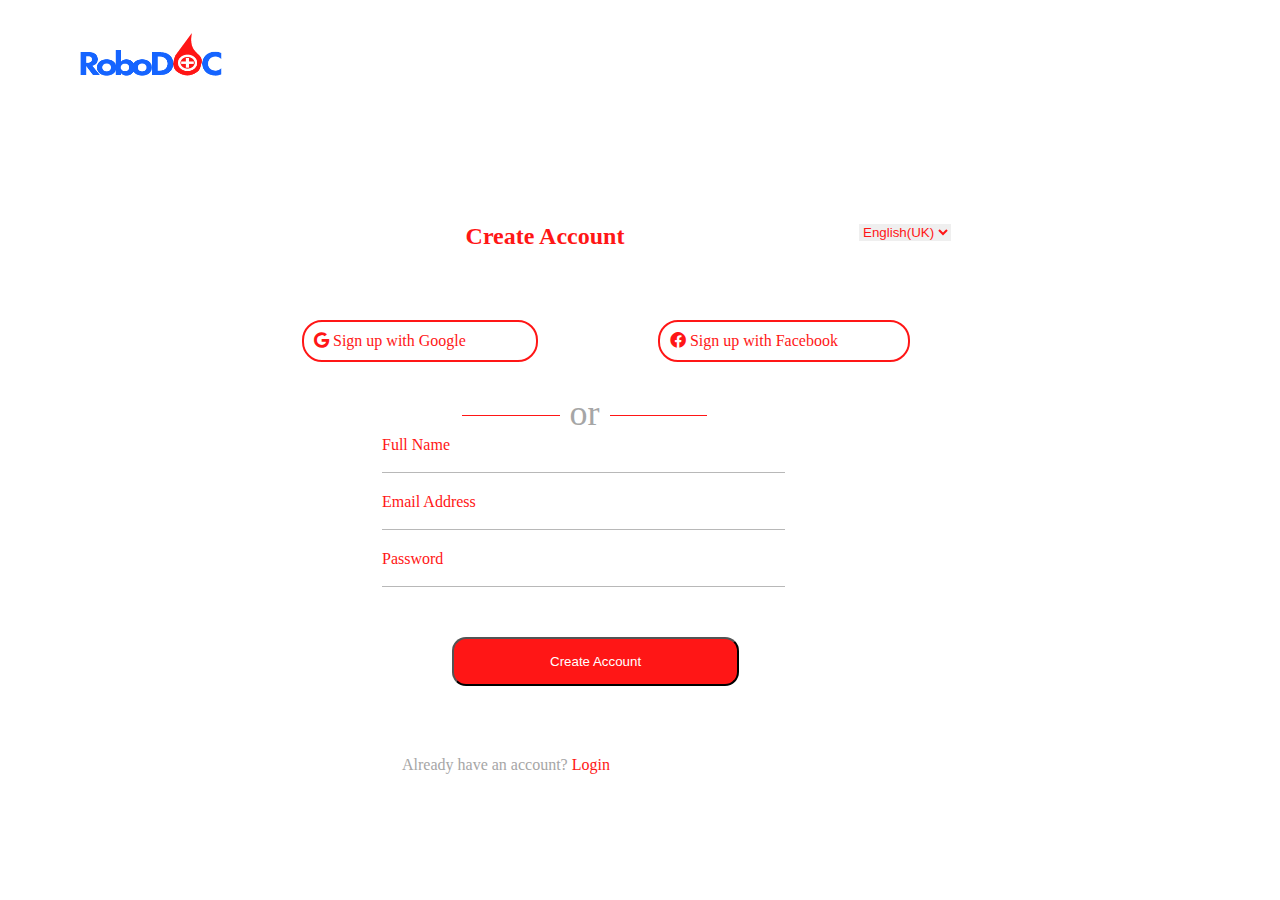
==== index.html @ ce80c857 "First commit" ====
<!DOCTYPE html>
<html lang="en">
<head>
    <meta charset="UTF-8">
    <meta http-equiv="X-UA-Compatible" content="IE=edge">
    <meta name="viewport" content="width=device-width, initial-scale=1.0">
    <link href="https://cdn.jsdelivr.net/npm/bootstrap@5.1.0/dist/css/bootstrap.min.css" rel="stylesheet" integrity="sha384-KyZXEAg3QhqLMpG8r+8fhAXLRk2vvoC2f3B09zVXn8CA5QIVfZOJ3BCsw2P0p/We" crossorigin="anonymous">
    <link rel="stylesheet" href="https://cdnjs.cloudflare.com/ajax/libs/font-awesome/6.0.0/css/all.min.css"/>
    <link href="signUp.css" rel="stylesheet">
    <title>Sign Up</title>
</head>
<body>
    <div class="logo"><img src="Assets/Asset 7.png" style="width: 291px; height: 121px; margin:25px 0 0 70px;"></div>
    <div class="container form-body">
        <form>
            <div class="lang">
                <select class="select">
                    <option>English(UK)</option>
                </select>
            </div>
            <div class="creatAc"><h2>Create Account</h2></div>
            <div class="social-media">
                <div class="sm-left">
                    <a href="#"><i class="fa-brands fa-google"></i> Sign up with Google</a>
                </div>
                <div class="sm-right">
                    </i><a href="#"><i class="fab fa-facebook"></i>    Sign up with Facebook</a>
                </div>
            </div>
            <div class="or">
                <div class="line"></div>
                <p><span>or</span></p>
                <div class="line"></div>
            </div>
            <div class="deets">
                <div>
                    <p>Full Name</p>
                    <input id="name" type="text" class="fName">
                </div>
                <div class="email">
                    <p>Email Address</p>
                    <input type="email" name="email" class="email">
                    <div class="divpass"><p>Password</p><input type="password" name="password" class="password">
                    <div><button>Create Account</button></div>
                    <div class="bottom-text"><p>Already have an account?    <a href="#">Login</a></p></div>
                </div>
            </div>

        </form>
    </div>
    <script src="https://cdn.jsdelivr.net/npm/bootstrap@5.1.0/dist/js/bootstrap.bundle.min.js" integrity="sha384-U1DAWAznBHeqEIlVSCgzq+c9gqGAJn5c/t99JyeKa9xxaYpSvHU5awsuZVVFIhvj" crossorigin="anonymous"></script>
</body>
</html>
---- signUp.css ----
/* .wrapper {
    margin: 100px auto;
    padding: 0px;
    display: block;
    /* width: 980px; */
    /* background: #f7f7f7; */
    /* min-width: 500px; */
    /* border: 2px solid;
    align-items:center;

} */ 

.container{  
    padding-top: 5vh;
    padding-bottom: 12.5vh;
    padding-left: 5vw;
    padding-right: 12.5vw;
    margin: 0 12.5vw;
}

.select{
    color: #FF1616;
    border-color:white;
    /* position: flex; */
    float:right;
    display: block;

}

.creatAc{
    color: #FF1616;
    text-align:center;
    display: block-inline;
}

.social-media{
    color: #FF1616;
    display:inline-flex;
    width: 900px;
    min-width: 500px;
    margin:30px 50px 20px 50px;
}

.social-media a{
    text-decoration:none;
    color: #FF1616;
    
}

.sm-left{
    border: 2px solid #FF1616;
    border-radius:20px;
    padding:10px;
    margin:20px;
    box-sizing:border-box;
    padding-right:70px;

}

.sm-right{
    border: 2px solid #FF1616;
    border-radius:20px;
    padding:10px;
    padding-right:70px;
    margin:20px;
    float:right;
    margin-left:100px;
    /* text-align:right; */
}

.or{
    /* display:inline-flex; */
    align-items:center;
    items:center;
    margin-left:230px;


    /* text-align:center; */
}

.or p{
    color: #A6A6A6;
    width: 50%; 
    text-align: center; 
    border-bottom: 1px solid #FF1616; 
    line-height: 0.1em;
    margin: 10px 0 20px;
    font-size:36px;
}

.or span { 
    background:#fff; 
    padding:0 10px; 
}

input{
    border-top-style: hidden;
    border-right-style: hidden;
    border-left-style: hidden;
    border-bottom-style: groove #B8B8B8;
    border-bottom-color:#B8B8B8;
    border-width:thin;
    width:70%;
}

.deets{
    align-items:center;
    float:center;
    margin-left:150px;
}
.deets p{
    margin-top: 20px;
    margin-bottom:0;
    color:#FF1616;
}

.deets button{
    padding: 15px 96px;
    background-color: #FF1616;
    border-radius:14px;
    color:white;
    margin:50px 50px 50px 70px;
}

.bottom-text{
    font-weight:500;
    margin-left:20px;
}

.bottom-text p{
    color: #A6A6A6;

}

.bottom-text a{
    color: #FF1616;
    text-decoration:none;
}
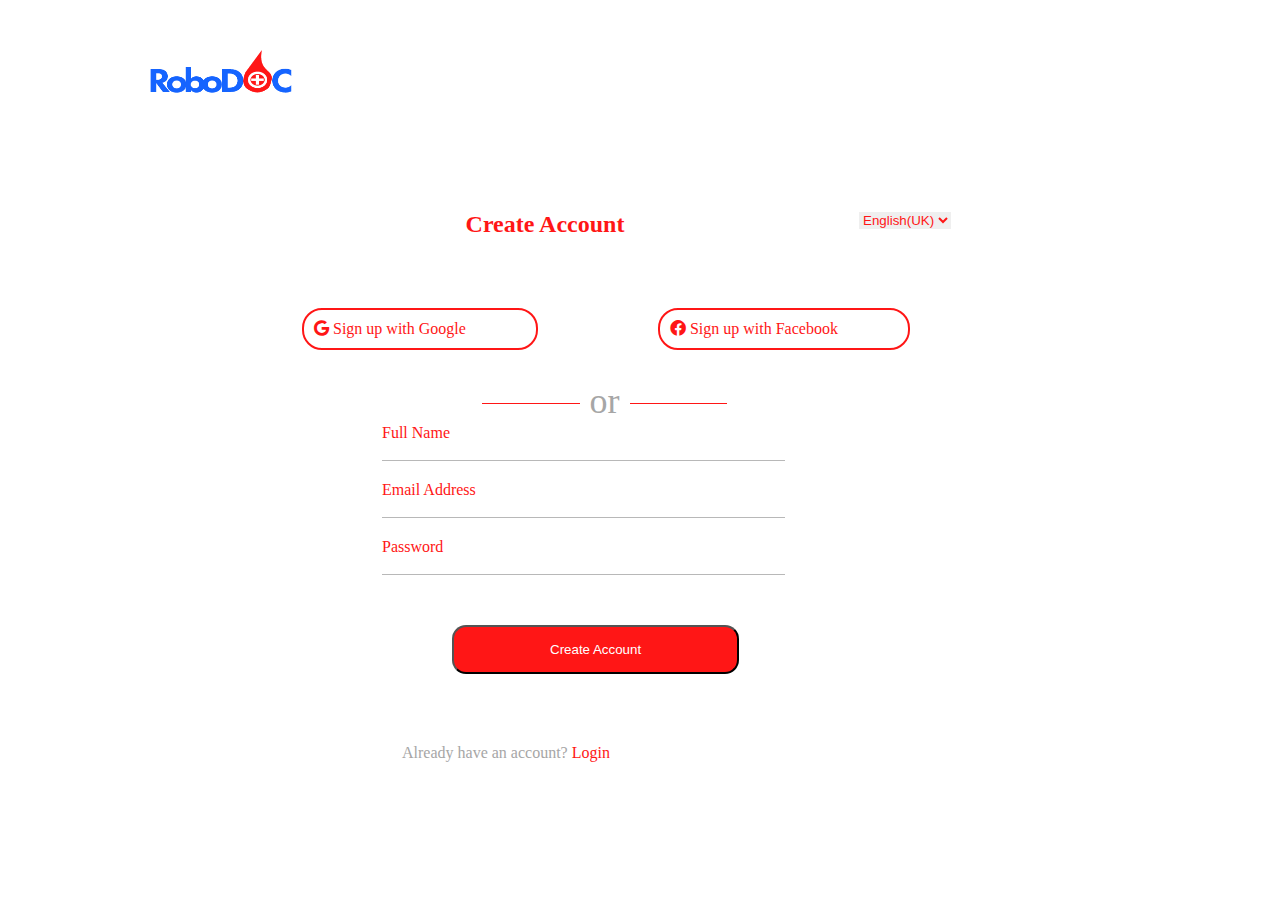
==== commit 75d092d8: "homepage added" ====
--- a/index.html
+++ b/index.html
@@ -42,7 +42,7 @@
                     <input type="email" name="email" class="email">
                     <div class="divpass"><p>Password</p><input type="password" name="password" class="password">
                     <div><button>Create Account</button></div>
-                    <div class="bottom-text"><p>Already have an account?    <a href="#">Login</a></p></div>
+                    <div class="bottom-text"><p>Already have an account?    <a href="login.html">Login</a></p></div>
                 </div>
             </div>
 
--- a/signUp.css
+++ b/signUp.css
@@ -10,12 +10,19 @@
 
 } */ 
 
+.logo{
+    width: 291px;
+    height: 121px; 
+    margin:25px 0 0 70px;
+}
+
 .container{  
     padding-top: 5vh;
     padding-bottom: 12.5vh;
     padding-left: 5vw;
     padding-right: 12.5vw;
     margin: 0 12.5vw;
+    items:center;
 }
 
 .select{
@@ -84,7 +91,9 @@
     text-align: center; 
     border-bottom: 1px solid #FF1616; 
     line-height: 0.1em;
-    margin: 10px 0 20px;
+    margin: 10px 20px;
+    /* margin-left:auto;
+    margin-right:auto; */
     font-size:36px;
 }
 
@@ -114,7 +123,7 @@
     color:#FF1616;
 }
 
-.deets button{
+ .deets button{
     padding: 15px 96px;
     background-color: #FF1616;
     border-radius:14px;
@@ -136,3 +145,51 @@
     color: #FF1616;
     text-decoration:none;
 }
+
+.welcome{
+    color:#FF1616;
+    margin-bottom:50px;
+    text-align:center;
+
+}
+
+.inForm{
+    color:#FF1616;
+    box-shadow: 0px 3px 5px 0px #42413d;
+    padding:20px;
+    border-radius:20px;
+    align-items:center;
+    justify-items:center;
+    width:50%;
+    margin-bottom:50px;
+    text-align:left;
+    margin-left:auto;
+    margin-right:auto;
+
+}
+
+.inForm input{
+    width:100%;
+}
+
+.logbotton{
+    padding:15px 96px 15px 96px;
+    background-color: #FF1616;
+    border-radius:14px;
+    color:white;
+    margin:50px 50px 50px 70px;
+}
+
+.login{
+    text-align:center;
+}
+
+.login a{
+    display:inline-block;
+    text-decoration:none;
+    color:#FF1616;
+    text-align:center;
+    font-weight:600;
+    margin:20px 0px 20px 0px;
+
+}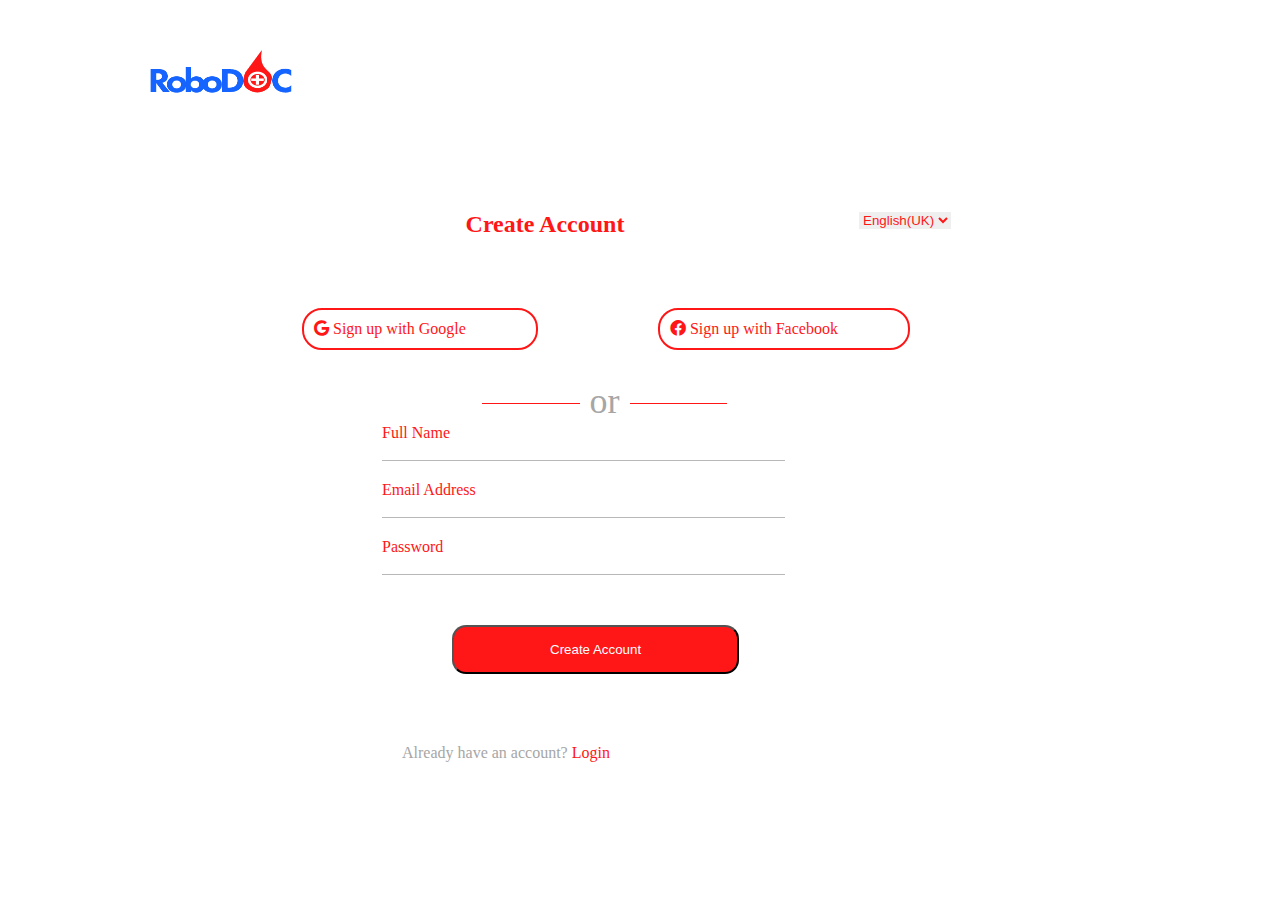
==== commit dd3769b8: "updated" ====
--- a/index.html
+++ b/index.html
@@ -41,7 +41,7 @@
                     <p>Email Address</p>
                     <input type="email" name="email" class="email">
                     <div class="divpass"><p>Password</p><input type="password" name="password" class="password">
-                    <div><button>Create Account</button></div>
+                    <div><button onclick="window.location.href='homepage.html'">Create Account</button></div>
                     <div class="bottom-text"><p>Already have an account?    <a href="login.html">Login</a></p></div>
                 </div>
             </div>
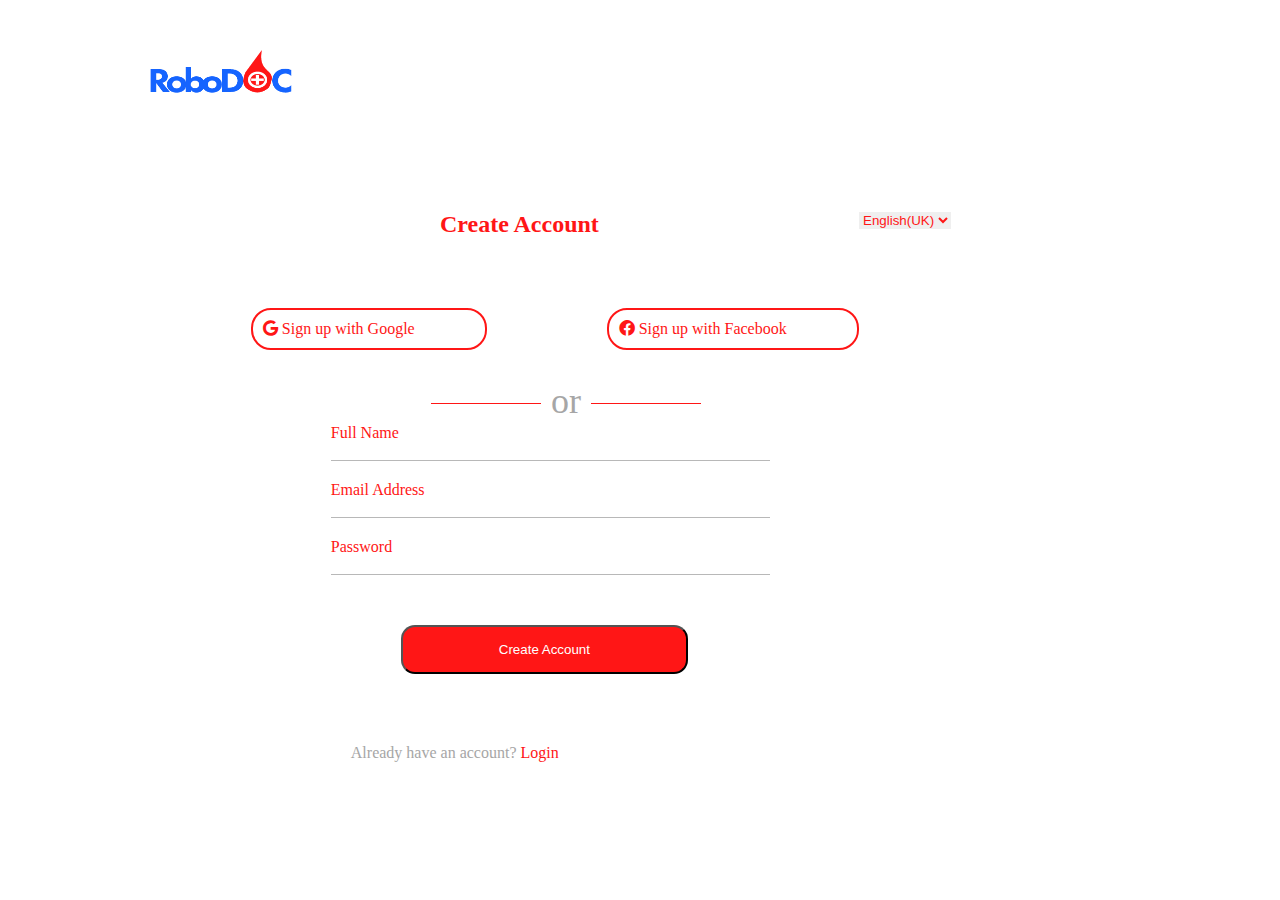
==== commit 1cf0b90c: "updated" ====
--- a/index.html
+++ b/index.html
@@ -12,14 +12,14 @@
 <body>
     <div class="logo"><img src="Assets/Asset 7.png" style="width: 291px; height: 121px; margin:25px 0 0 70px;"></div>
     <div class="container form-body">
-        <form>
+        <form action="homepage.html" method="post">
             <div class="lang">
                 <select class="select">
                     <option>English(UK)</option>
                 </select>
             </div>
             <div class="creatAc"><h2>Create Account</h2></div>
-            <div class="social-media">
+            <div class="social-media social-media1">
                 <div class="sm-left">
                     <a href="#"><i class="fa-brands fa-google"></i> Sign up with Google</a>
                 </div>
@@ -41,7 +41,7 @@
                     <p>Email Address</p>
                     <input type="email" name="email" class="email">
                     <div class="divpass"><p>Password</p><input type="password" name="password" class="password">
-                    <div><button onclick="window.location.href='homepage.html'">Create Account</button></div>
+                    <div><button>Create Account</button></div>
                     <div class="bottom-text"><p>Already have an account?    <a href="login.html">Login</a></p></div>
                 </div>
             </div>
--- a/signUp.css
+++ b/signUp.css
@@ -19,7 +19,7 @@
 .container{  
     padding-top: 5vh;
     padding-bottom: 12.5vh;
-    padding-left: 5vw;
+    padding-left: 1vw;
     padding-right: 12.5vw;
     margin: 0 12.5vw;
     items:center;
@@ -45,7 +45,18 @@
     display:inline-flex;
     width: 900px;
     min-width: 500px;
+    /* margin:30px 50px 20px 50px; */
+}
+
+.social-media1{
     margin:30px 50px 20px 50px;
+
+}
+
+.social-media2{
+    margin:30px 50px 20px 150px;
+    padding:0 0 0 100px;
+
 }
 
 .social-media a{
